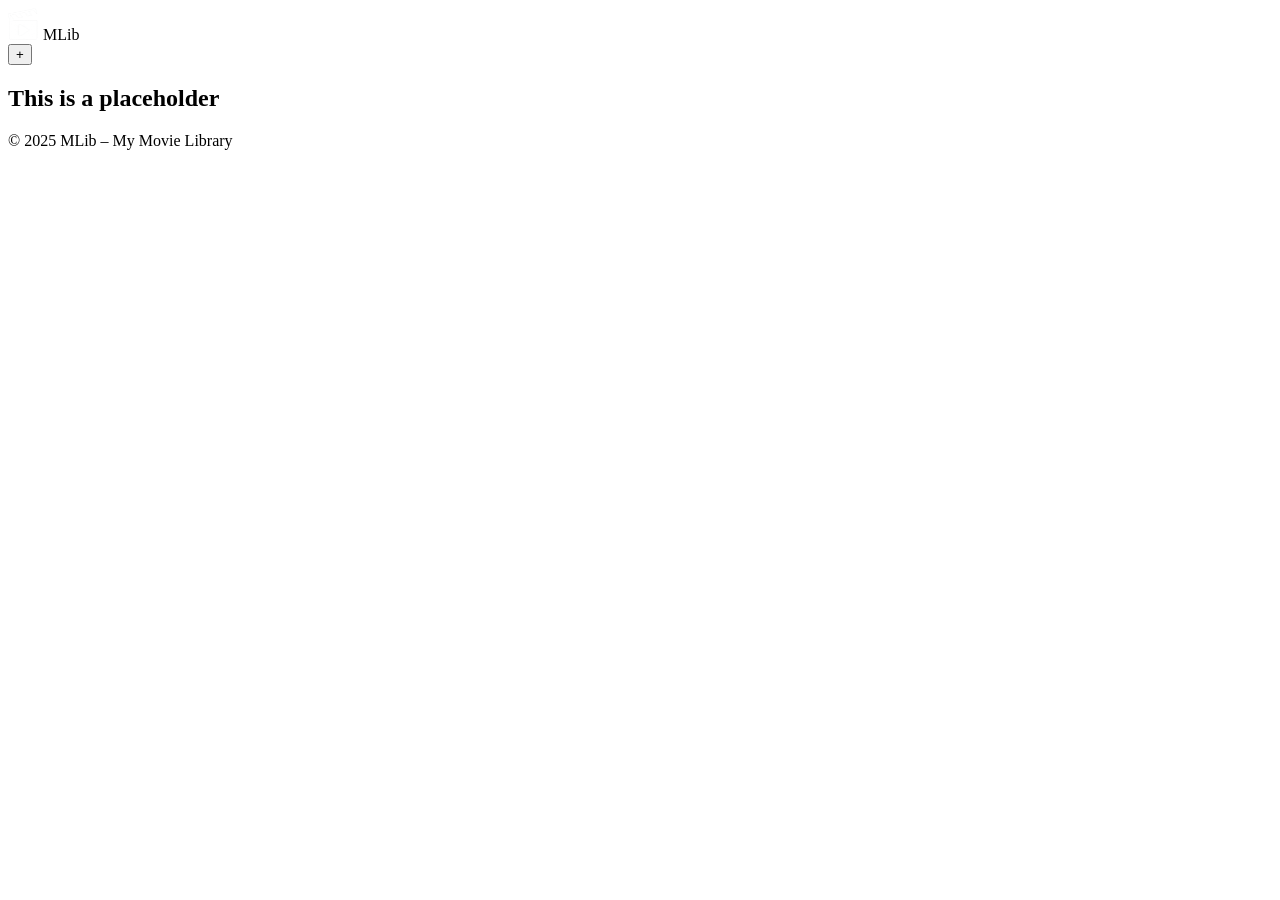
==== index.html @ 23d4d8bc "add base structure to index.html" ====
<!DOCTYPE html>
<html lang="pt-BR">

<head>
  <meta charset="UTF-8">
  <meta name="viewport" content="width=device-width, initial-scale=1.0">
  <title>My Movie Library - Home</title>
  <link rel="stylesheet" href="css/style.css">
</head>

<body>
  <header>
    <div>
      <img src="assets/images/mlib-icon.svg" alt="MLib Logo Icon" height="32">
      <span>MLib</span>
    </div>

    <nav>
      <button class="add-button" aria-label="Add new movie review">+</button>
    </nav>
  </header>

  <main>
    <h2>This is a placeholder</h2>
  </main>

  <footer>
    <p>&copy; 2025 MLib &ndash; My Movie Library</p>
  </footer>

</body>

</html>
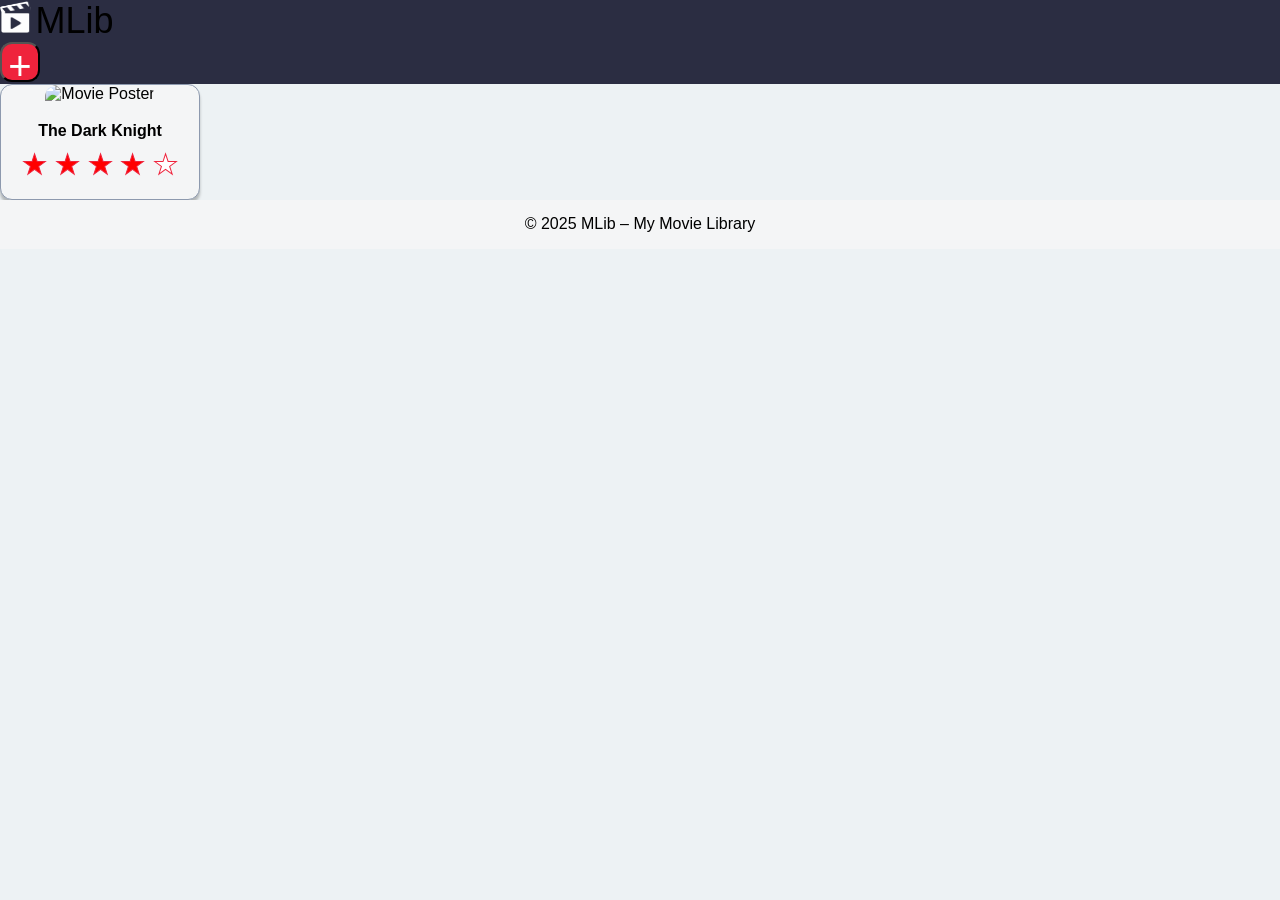
==== commit 71707a43: "add movie card and style UI" ====
--- a/index.html
+++ b/index.html
@@ -21,7 +21,17 @@
   </header>
 
   <main>
-    <h2>This is a placeholder</h2>
+    <div class="movie-card">
+      <img src="https://placehold.co/200x300" alt="Movie Poster">
+      <h3>The Dark Knight</h3>
+      <div class="rating">
+        <span>★</span>
+        <span>★</span>
+        <span>★</span>
+        <span>★</span>
+        <span class="star-empty">★</span>
+      </div>
+    </div>
   </main>
 
   <footer>
--- a/css/style.css
+++ b/css/style.css
@@ -0,0 +1,80 @@
+:root {
+    --body-bg: #EDF2F4;
+    --header-bg: #2B2D42;
+    --add-button: #EF233C;
+    --footer-bg: #F4F5F6;
+    --card-border: #8D99AE;
+}
+
+* {
+    margin: 0;
+    padding: 0;
+    box-sizing: border-box;
+}
+
+body {
+    font-family: Arial, Helvetica, sans-serif;
+    font-size: 16px;
+    color: #000;
+    background-color: var(--body-bg);
+}
+
+header {
+    background-color: var(--header-bg);
+}
+
+header span {
+    font-weight: 400;
+    font-size: 36px;
+}
+
+.add-button {
+    width: 40px;
+    height: 40px;
+    font-size: 40px;
+    color: #fff;
+    background-color: var(--add-button);
+    border-radius: 12px;
+}
+
+.movie-card {
+    background-color: var(--footer-bg);
+    border: 1px solid #8d99ae;
+    border-radius: 12px;
+    width: 200px;
+    text-align: center;
+    box-shadow: 0 4px 3px 0 #00000040;
+}
+
+.movie-card img {
+    width: 100%;
+    height: 240px;
+    object-fit: cover;
+
+    border-radius: 12px 12px 0 0;
+}
+
+.movie-card h3 {
+    font-weight: 700;
+    font-size: 16px;
+    margin-top: 19px;
+}
+
+.rating {
+    color: red;
+    font-size: 28px;
+    margin-top: 8px;
+    margin-bottom: 18px;
+    -webkit-text-stroke: 1px #ef233c;
+}
+
+.star-empty {
+    color: white;
+}
+
+footer {
+    background-color: var(--footer-bg);
+    text-align: center;
+    font-size: 16px;
+    padding: 15.25px;
+}
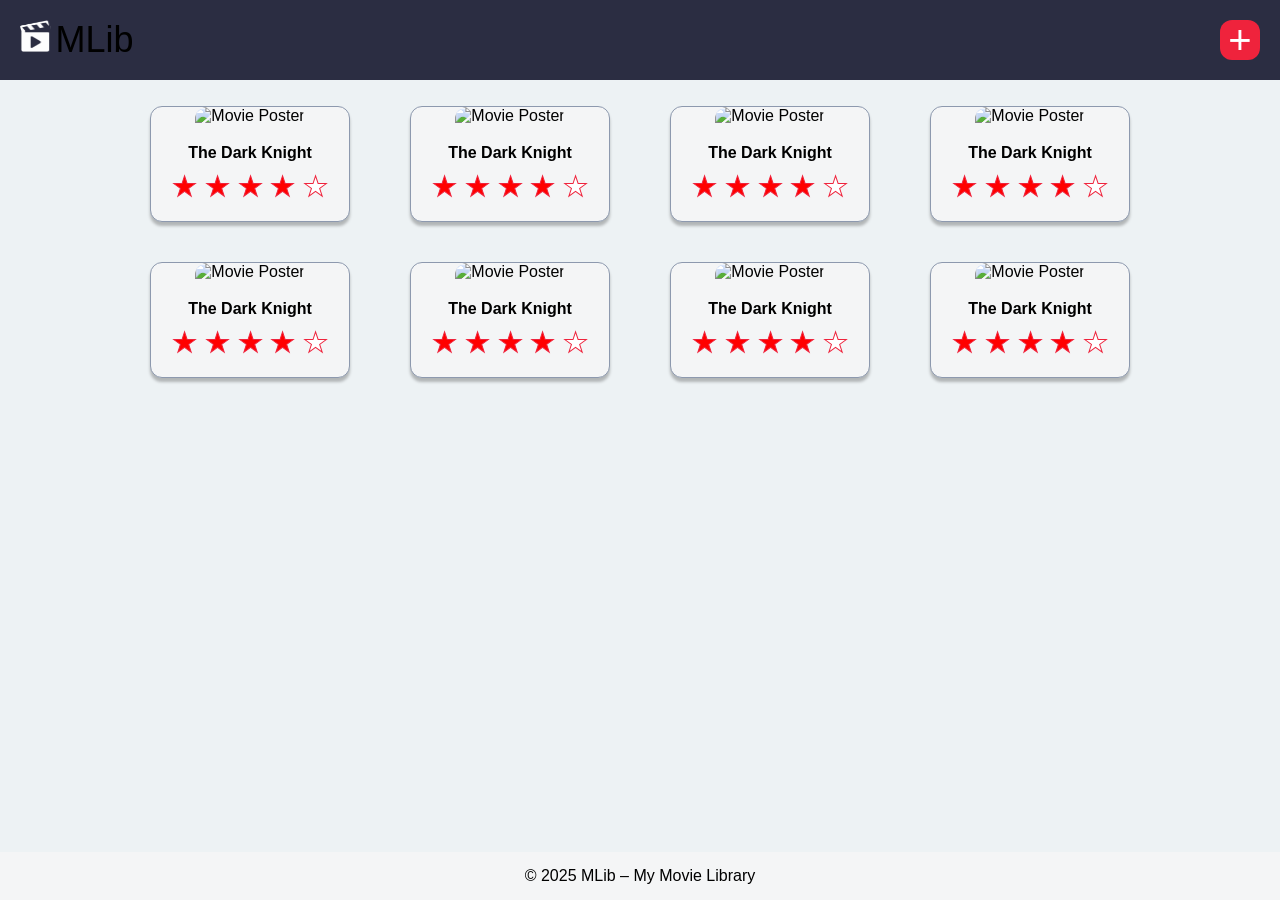
==== commit 1ee3d8da: "add flexbox structures" ====
--- a/index.html
+++ b/index.html
@@ -21,15 +21,94 @@
   </header>
 
   <main>
-    <div class="movie-card">
-      <img src="https://placehold.co/200x300" alt="Movie Poster">
-      <h3>The Dark Knight</h3>
-      <div class="rating">
-        <span>★</span>
-        <span>★</span>
-        <span>★</span>
-        <span>★</span>
-        <span class="star-empty">★</span>
+    <div class="movie-list-container">
+      <div class="movie-card">
+        <img src="https://placehold.co/200x300" alt="Movie Poster">
+        <h3>The Dark Knight</h3>
+        <div class="rating">
+          <span>★</span>
+          <span>★</span>
+          <span>★</span>
+          <span>★</span>
+          <span class="star-empty">★</span>
+        </div>
+      </div>
+      <div class="movie-card">
+        <img src="https://placehold.co/200x300" alt="Movie Poster">
+        <h3>The Dark Knight</h3>
+        <div class="rating">
+          <span>★</span>
+          <span>★</span>
+          <span>★</span>
+          <span>★</span>
+          <span class="star-empty">★</span>
+        </div>
+      </div>
+      <div class="movie-card">
+        <img src="https://placehold.co/200x300" alt="Movie Poster">
+        <h3>The Dark Knight</h3>
+        <div class="rating">
+          <span>★</span>
+          <span>★</span>
+          <span>★</span>
+          <span>★</span>
+          <span class="star-empty">★</span>
+        </div>
+      </div>
+      <div class="movie-card">
+        <img src="https://placehold.co/200x300" alt="Movie Poster">
+        <h3>The Dark Knight</h3>
+        <div class="rating">
+          <span>★</span>
+          <span>★</span>
+          <span>★</span>
+          <span>★</span>
+          <span class="star-empty">★</span>
+        </div>
+      </div>
+      <div class="movie-card">
+        <img src="https://placehold.co/200x300" alt="Movie Poster">
+        <h3>The Dark Knight</h3>
+        <div class="rating">
+          <span>★</span>
+          <span>★</span>
+          <span>★</span>
+          <span>★</span>
+          <span class="star-empty">★</span>
+        </div>
+      </div>
+      <div class="movie-card">
+        <img src="https://placehold.co/200x300" alt="Movie Poster">
+        <h3>The Dark Knight</h3>
+        <div class="rating">
+          <span>★</span>
+          <span>★</span>
+          <span>★</span>
+          <span>★</span>
+          <span class="star-empty">★</span>
+        </div>
+      </div>
+      <div class="movie-card">
+        <img src="https://placehold.co/200x300" alt="Movie Poster">
+        <h3>The Dark Knight</h3>
+        <div class="rating">
+          <span>★</span>
+          <span>★</span>
+          <span>★</span>
+          <span>★</span>
+          <span class="star-empty">★</span>
+        </div>
+      </div>
+      <div class="movie-card">
+        <img src="https://placehold.co/200x300" alt="Movie Poster">
+        <h3>The Dark Knight</h3>
+        <div class="rating">
+          <span>★</span>
+          <span>★</span>
+          <span>★</span>
+          <span>★</span>
+          <span class="star-empty">★</span>
+        </div>
       </div>
     </div>
   </main>
--- a/css/style.css
+++ b/css/style.css
@@ -13,6 +13,9 @@
 }
 
 body {
+    min-height: 100dvh;
+    display: flex;
+    flex-direction: column;
     font-family: Arial, Helvetica, sans-serif;
     font-size: 16px;
     color: #000;
@@ -20,6 +23,11 @@
 }
 
 header {
+    height: 80px;
+    display: flex;
+    justify-content: space-between;
+    align-items: center;
+    padding: 26px 20px;
     background-color: var(--header-bg);
 }
 
@@ -31,10 +39,28 @@
 .add-button {
     width: 40px;
     height: 40px;
+    display: flex;
+    justify-content: center;
+    align-items: center;
     font-size: 40px;
     color: #fff;
     background-color: var(--add-button);
+    border: none;
     border-radius: 12px;
+}
+
+main {
+    flex-grow: 1;
+}
+
+.movie-list-container {
+    display: flex;
+    flex-wrap: wrap;
+    row-gap: 40px;
+    column-gap: 60px;
+    max-width: 1020px;
+    padding: 26px 20px;
+    margin: 0 auto;
 }
 
 .movie-card {
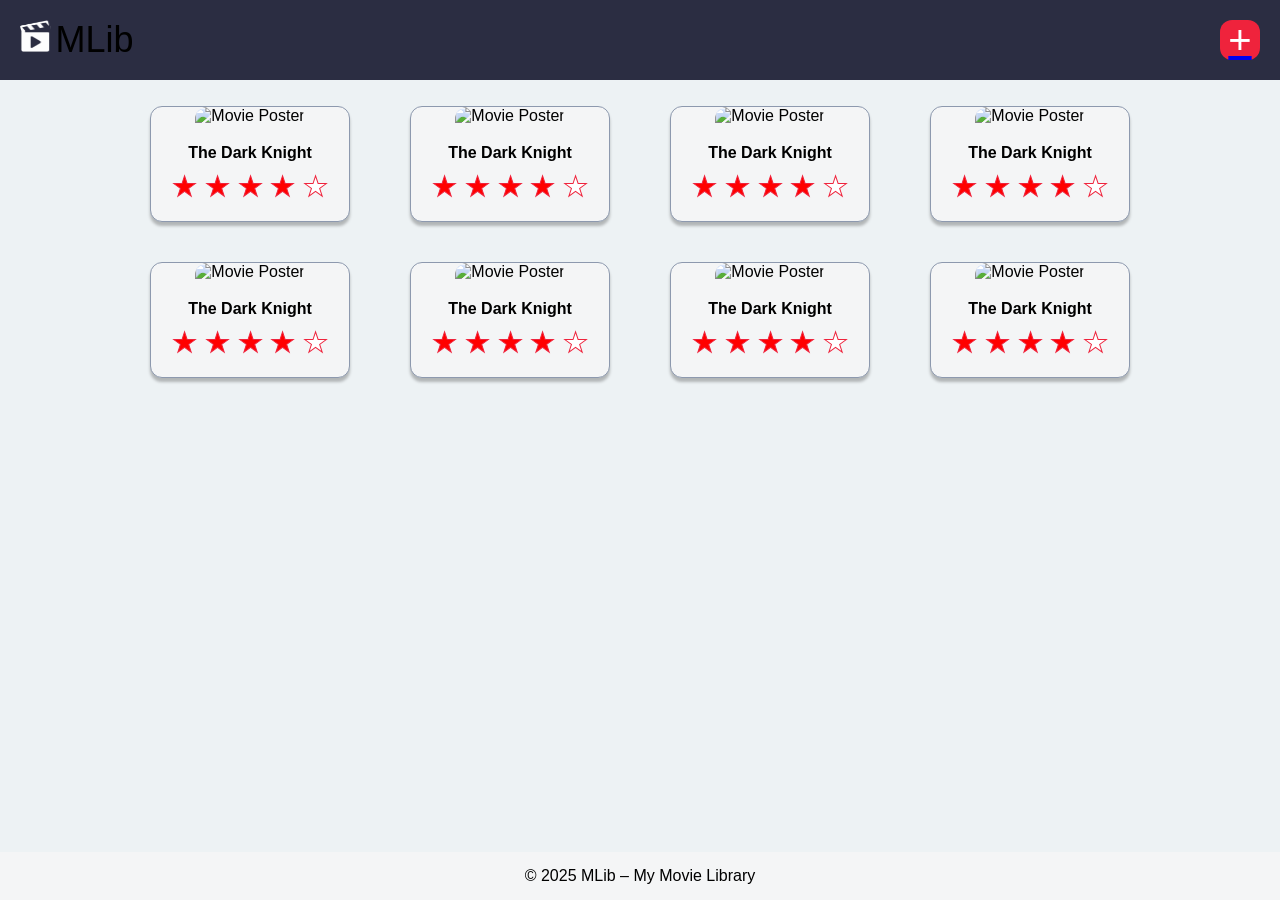
==== commit 8e33ddc2: "add link to page in add-button" ====
--- a/index.html
+++ b/index.html
@@ -1,5 +1,5 @@
 <!DOCTYPE html>
-<html lang="pt-BR">
+<html lang="en">
 
 <head>
   <meta charset="UTF-8">
@@ -16,7 +16,9 @@
     </div>
 
     <nav>
-      <button class="add-button" aria-label="Add new movie review">+</button>
+      <a href="pages/add-review.html">
+        <button class="add-button" aria-label="Add new movie review">+</button>
+      </a>
     </nav>
   </header>
 
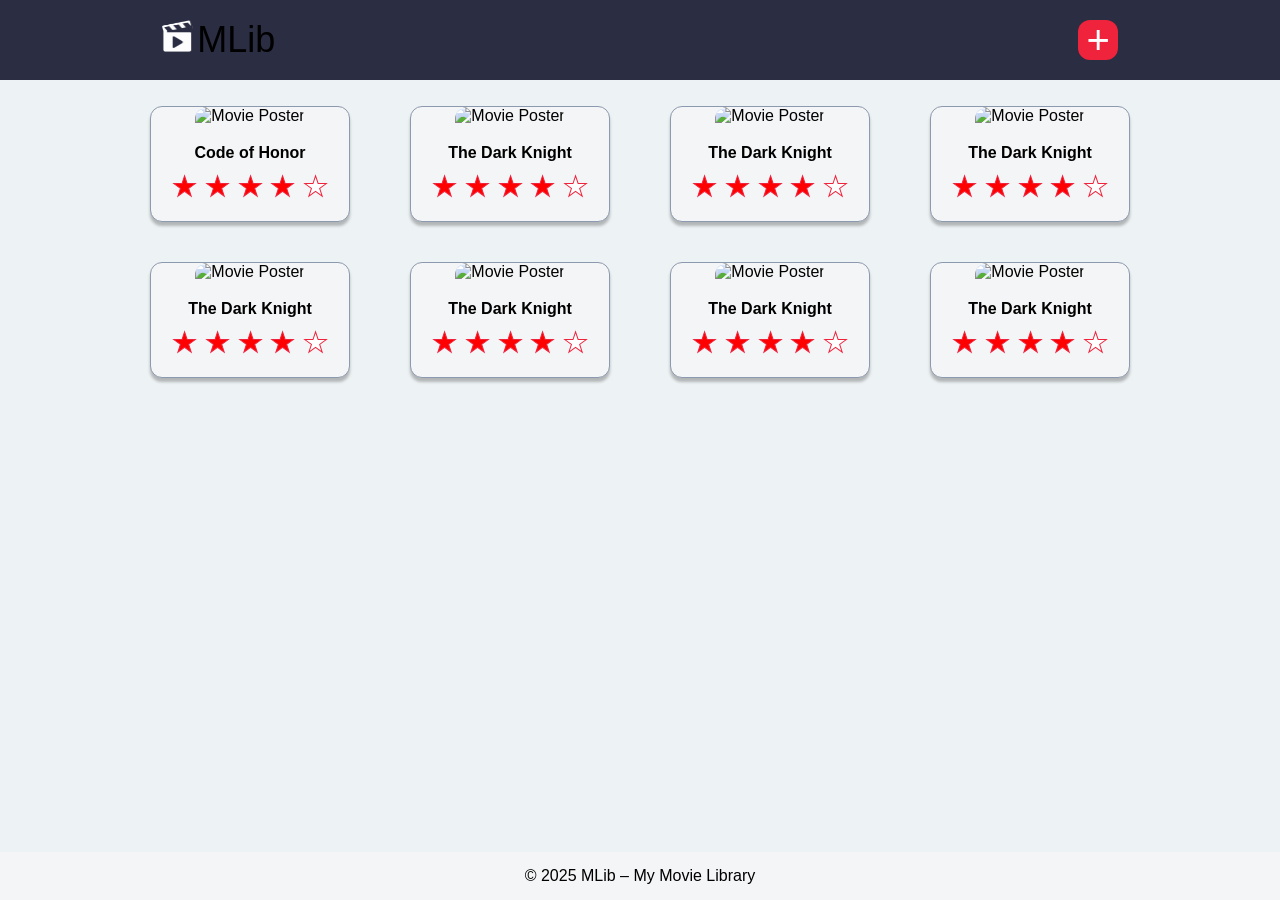
==== commit 1f0f3e29: "add link to code-of-honor details" ====
--- a/index.html
+++ b/index.html
@@ -24,17 +24,19 @@
 
   <main>
     <div class="movie-list-container">
-      <div class="movie-card">
-        <img src="https://placehold.co/200x300" alt="Movie Poster">
-        <h3>The Dark Knight</h3>
-        <div class="rating">
-          <span>★</span>
-          <span>★</span>
-          <span>★</span>
-          <span>★</span>
-          <span class="star-empty">★</span>
+      <a href="pages/details-code-of-honor.html" class="movie-card-link">
+        <div class="movie-card">
+          <img src="https://placehold.co/200x300" alt="Movie Poster">
+          <h3>Code of Honor</h3>
+          <div class="rating">
+            <span>★</span>
+            <span>★</span>
+            <span>★</span>
+            <span>★</span>
+            <span class="star-empty">★</span>
+          </div>
         </div>
-      </div>
+      </a>
       <div class="movie-card">
         <img src="https://placehold.co/200x300" alt="Movie Poster">
         <h3>The Dark Knight</h3>
--- a/css/style.css
+++ b/css/style.css
@@ -1,106 +1,245 @@
 :root {
-    --body-bg: #EDF2F4;
-    --header-bg: #2B2D42;
-    --add-button: #EF233C;
-    --footer-bg: #F4F5F6;
-    --card-border: #8D99AE;
+  --body-bg: #edf2f4;
+  --header-bg: #2b2d42;
+  --add-button: #ef233c;
+  --common-bg: #f4f5f6;
+  --card-border: #8d99ae;
+  --input-text: #1e1e1e;
 }
 
 * {
-    margin: 0;
-    padding: 0;
-    box-sizing: border-box;
+  margin: 0;
+  padding: 0;
+  box-sizing: border-box;
 }
 
 body {
-    min-height: 100dvh;
-    display: flex;
-    flex-direction: column;
-    font-family: Arial, Helvetica, sans-serif;
-    font-size: 16px;
-    color: #000;
-    background-color: var(--body-bg);
+  display: flex;
+  flex-direction: column;
+  min-height: 100dvh;
+  font-family: Arial, Helvetica, sans-serif;
+  font-size: 16px;
+  color: #000;
+  background-color: var(--body-bg);
 }
 
 header {
-    height: 80px;
-    display: flex;
-    justify-content: space-between;
-    align-items: center;
-    padding: 26px 20px;
-    background-color: var(--header-bg);
+  display: flex;
+  justify-content: space-between;
+  align-items: center;
+  height: 80px;
+  padding: 26px 12.64%;
+  background-color: var(--header-bg);
 }
 
 header span {
-    font-weight: 400;
-    font-size: 36px;
+  font-weight: 400;
+  font-size: 36px;
+}
+
+header a {
+  color: inherit;
+  text-decoration: none;
 }
 
 .add-button {
-    width: 40px;
-    height: 40px;
-    display: flex;
-    justify-content: center;
-    align-items: center;
-    font-size: 40px;
-    color: #fff;
-    background-color: var(--add-button);
-    border: none;
-    border-radius: 12px;
+  display: flex;
+  justify-content: center;
+  align-items: center;
+  width: 40px;
+  height: 40px;
+  font-size: 40px;
+  color: #fff;
+  background-color: var(--add-button);
+  border: none;
+  border-radius: 12px;
+  cursor: pointer;
 }
 
 main {
-    flex-grow: 1;
+  flex-grow: 1;
 }
 
 .movie-list-container {
-    display: flex;
-    flex-wrap: wrap;
-    row-gap: 40px;
-    column-gap: 60px;
-    max-width: 1020px;
-    padding: 26px 20px;
-    margin: 0 auto;
+  display: flex;
+  flex-wrap: wrap;
+  gap: 40px 60px;
+  max-width: 1020px;
+  margin: 0 auto;
+  padding: 26px 20px;
 }
 
 .movie-card {
-    background-color: var(--footer-bg);
-    border: 1px solid #8d99ae;
-    border-radius: 12px;
-    width: 200px;
-    text-align: center;
-    box-shadow: 0 4px 3px 0 #00000040;
+  width: 200px;
+  text-align: center;
+  background-color: var(--common-bg);
+  border: 1px solid #8d99ae;
+  border-radius: 12px;
+  box-shadow: 0 4px 3px 0 #00000040;
 }
 
 .movie-card img {
-    width: 100%;
-    height: 240px;
-    object-fit: cover;
-
-    border-radius: 12px 12px 0 0;
+  width: 100%;
+  height: 240px;
+  object-fit: cover;
+  border-radius: 12px 12px 0 0;
 }
 
 .movie-card h3 {
-    font-weight: 700;
-    font-size: 16px;
-    margin-top: 19px;
+  margin-top: 19px;
+  font-weight: 700;
+  font-size: 16px;
 }
 
 .rating {
-    color: red;
-    font-size: 28px;
-    margin-top: 8px;
-    margin-bottom: 18px;
-    -webkit-text-stroke: 1px #ef233c;
+  margin-top: 8px;
+  margin-bottom: 18px;
+  font-size: 28px;
+  color: red;
+  -webkit-text-stroke: 1px #ef233c;
 }
 
 .star-empty {
-    color: white;
+  color: white;
 }
 
 footer {
-    background-color: var(--footer-bg);
-    text-align: center;
-    font-size: 16px;
-    padding: 15.25px;
+  padding: 15.25px;
+  font-size: 16px;
+  text-align: center;
+  background-color: var(--common-bg);
+}
+
+.form-page-container {
+  display: flex;
+  flex-direction: column;
+  align-items: center;
+  width: 850px;
+  height: 742px;
+  margin: 60px auto 0;
+}
+
+.form-page-container h2 {
+  font-size: 36px;
+  font-weight: 400;
+}
+
+.form-container {
+  width: 850px;
+  height: 681px;
+  padding: 33px 65px 42px;
+  background-color: var(--common-bg);
+  border-radius: 12px;
+  box-shadow: 0 4px 4px 0 rgb(0 0 0 / 25%);
+}
+
+.form-container form {
+  display: flex;
+  flex-direction: column;
+  align-items: flex-start;
+  justify-content: space-between;
+  width: 100%;
+  height: 100%;
+}
+
+.form-group {
+  display: flex;
+  flex-direction: column;
+  align-items: flex-start;
+  justify-content: space-between;
+  width: 100%;
+  height: 79px;
+}
+
+.form-group label {
+  font-size: 24px;
+}
+
+.form-group input,
+.form-group select,
+.form-group textarea {
+  display: flex;
+  align-items: center;
+  width: 100%;
+  height: 45px;
+  padding: 0 17px;
+  font-size: 16px;
+  background-color: #fff;
+  border: 1px solid #e8eaed;
+  border-radius: 12px;
+}
+
+:focus {
+  outline: none;
+}
+
+.form-group input::placeholder,
+.form-group select option {
+  font-size: 16px;
+  color: var(--input-text);
+}
+
+@supports (appearance: base-select) {
+
+  select,
+  select::picker(select) {
+    appearance: base-select;
+  }
+
+  select::picker(select) {
+    background-color: #fff;
+    border: 1px solid #ccc;
+    border-radius: 8px;
+    box-shadow: 0 4px 12px rgba(0, 0, 0, 0.1);
+  }
+
+  select option {
+    padding: 8px 12px;
+  }
+
+  select option:checked {
+    background-color: #2b2d4210;
+  }
+}
+
+.form-row {
+  display: flex;
+  gap: 10px;
+  width: 100%;
+}
+
+#watched-date {
+  display: block;
+}
+
+.form-group-textarea {
+  height: 177px;
+}
+
+.form-group-textarea textarea {
+  height: 143px;
+  padding-top: 15px;
+}
+
+.form-group-textarea textarea::placeholder {
+  font-family: Arial, Helvetica, sans-serif;
+  font-size: 16px;
+  color: var(--input-text);
+}
+
+.submit-button {
+  width: 100%;
+  margin-top: 10px;
+  padding: 12px;
+  font-size: 20px;
+  color: white;
+  background-color: #2b2d42;
+  border: none;
+  border-radius: 12px;
+  cursor: pointer;
+}
+
+.movie-card-link {
+  color: inherit;
+  text-decoration: none;
 }
